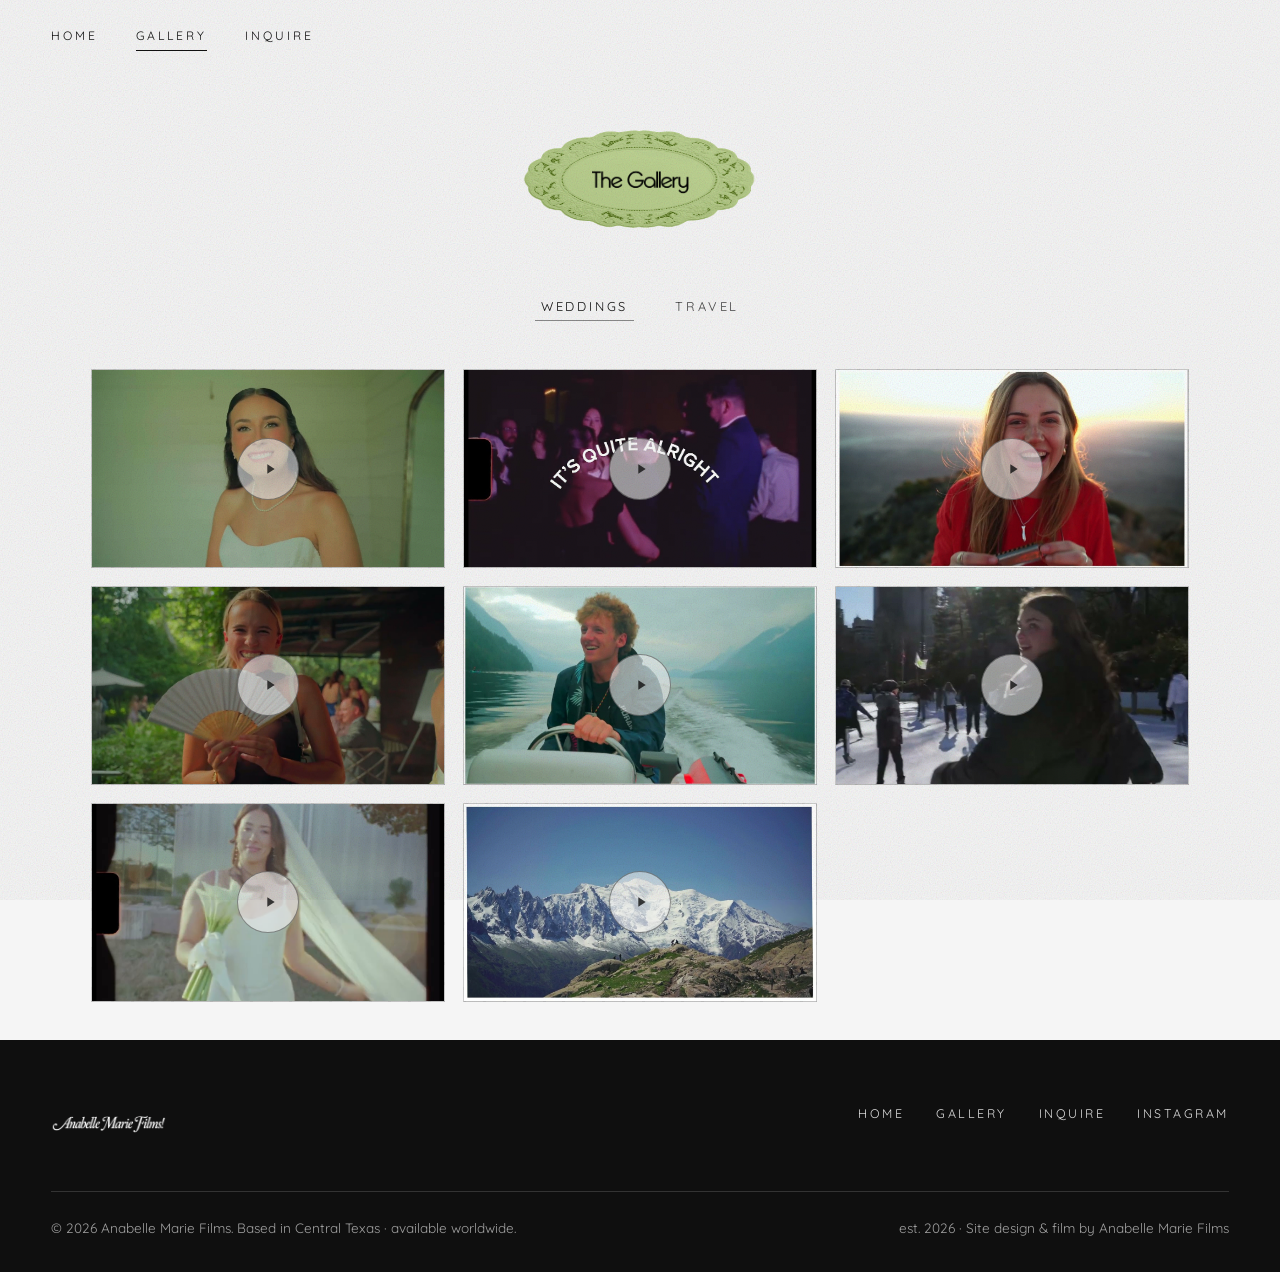
==== gallery.html @ 9097a388 "Initial commit: Anabelle Marie Films wedding videography site Homepage, gallery, and inquire pages w" ====
<!DOCTYPE html>
<html lang="en">
<head>
<meta charset="UTF-8" />
<meta name="viewport" content="width=device-width, initial-scale=1.0" />
<title>Gallery | Anabelle Marie Films</title>
<meta name="description" content="A gallery of wedding and travel films and photography by Anabelle Marie Films." />
<link rel="preconnect" href="https://fonts.googleapis.com">
<link rel="preconnect" href="https://fonts.gstatic.com" crossorigin>
<link href="https://fonts.googleapis.com/css2?family=Mrs+Saint+Delafield&family=Quicksand:wght@300;400;500;600;700&display=swap" rel="stylesheet">
<link rel="stylesheet" href="css/style.css?v=50" />
</head>
<body>

<header class="site-header">
  <nav class="nav-primary">
    <a href="index.html" class="nav-link">Home</a>
    <a href="gallery.html" class="nav-link active">Gallery</a>
    <a href="inquire.html" class="nav-link">Inquire</a>
  </nav>
  <button class="nav-toggle" aria-label="Toggle menu" aria-expanded="false"><span></span></button>
</header>

<section class="page-header">
  <div class="lace-frame">
    <img src="images/gallery-title.webp" alt="The Gallery" class="gallery-title-img" />
  </div>
</section>

<section class="section--tight gallery-section page-content-tight">
  <div class="container">
    <div class="filter-bar">
      <button class="filter-btn active" data-filter="weddings">Weddings</button>
      <button class="filter-btn" data-filter="travel">Travel</button>
    </div>

    <div class="masonry">
      <div class="masonry-item" data-category="weddings">
        <a class="masonry-link" href="https://youtu.be/nrNXWMBOj0o" target="_blank" rel="noopener noreferrer">
          <div class="ph ph--16x9 ph--video">
            <img class="ph-thumb-img" src="images/gallery-thumbs/ceremony-venue.jpg" alt="Ceremony — venue, location" loading="lazy">
            <div class="ph-play"><svg viewBox="0 0 24 24" fill="currentColor"><path d="M8 5v14l11-7z"/></svg></div>
          </div>
        </a>
      </div>
      <div class="masonry-item" data-category="weddings">
        <a class="masonry-link" href="https://youtu.be/mJZi5xqC1do" target="_blank" rel="noopener noreferrer">
          <div class="ph ph--16x9 ph--video">
            <img class="ph-thumb-img" src="images/gallery-thumbs/full-wedding-film.jpg" alt="Full wedding film" loading="lazy">
            <div class="ph-play"><svg viewBox="0 0 24 24" fill="currentColor"><path d="M8 5v14l11-7z"/></svg></div>
          </div>
        </a>
      </div>
      <div class="masonry-item" data-category="weddings">
        <a class="masonry-link" href="https://youtu.be/71shIP8u7Xw" target="_blank" rel="noopener noreferrer">
          <div class="ph ph--16x9 ph--video">
            <img class="ph-thumb-img ph-thumb-img--zoom" src="images/gallery-thumbs/reception-detail.jpg" alt="Reception detail" loading="lazy">
            <div class="ph-play"><svg viewBox="0 0 24 24" fill="currentColor"><path d="M8 5v14l11-7z"/></svg></div>
          </div>
        </a>
      </div>
      <div class="masonry-item" data-category="weddings">
        <a class="masonry-link" href="https://youtu.be/5nK1PVdR958" target="_blank" rel="noopener noreferrer">
          <div class="ph ph--16x9 ph--video">
            <img class="ph-thumb-img ph-thumb-img--zoom" src="images/gallery-thumbs/first-look.jpg" alt="First look" loading="lazy">
            <div class="ph-play"><svg viewBox="0 0 24 24" fill="currentColor"><path d="M8 5v14l11-7z"/></svg></div>
          </div>
        </a>
      </div>
      <div class="masonry-item" data-category="travel">
        <a class="masonry-link" href="https://youtu.be/j32iJM3L0gc" target="_blank" rel="noopener noreferrer">
          <div class="ph ph--16x9 ph--video">
            <img class="ph-thumb-img" src="images/gallery-thumbs/travel-1.jpg" alt="Travel film" loading="lazy">
            <div class="ph-play"><svg viewBox="0 0 24 24" fill="currentColor"><path d="M8 5v14l11-7z"/></svg></div>
          </div>
        </a>
      </div>
      <div class="masonry-item" data-category="travel">
        <a class="masonry-link" href="https://youtu.be/22OU48zRn6M" target="_blank" rel="noopener noreferrer">
          <div class="ph ph--16x9 ph--video">
            <img class="ph-thumb-img" src="images/gallery-thumbs/travel-2.jpg" alt="Travel film" loading="lazy">
            <div class="ph-play"><svg viewBox="0 0 24 24" fill="currentColor"><path d="M8 5v14l11-7z"/></svg></div>
          </div>
        </a>
      </div>
      <div class="masonry-item" data-category="travel">
        <a class="masonry-link" href="https://youtu.be/CbhlI5I2bmc" target="_blank" rel="noopener noreferrer">
          <div class="ph ph--16x9 ph--video">
            <img class="ph-thumb-img" src="images/gallery-thumbs/travel-3.jpg" alt="Travel film" loading="lazy">
            <div class="ph-play"><svg viewBox="0 0 24 24" fill="currentColor"><path d="M8 5v14l11-7z"/></svg></div>
          </div>
        </a>
      </div>
      <div class="masonry-item" data-category="travel">
        <a class="masonry-link" href="https://youtu.be/2rA7vqQ1zxo" target="_blank" rel="noopener noreferrer">
          <div class="ph ph--16x9 ph--video">
            <img class="ph-thumb-img ph-thumb-img--zoom" src="images/gallery-thumbs/travel-4.jpg" alt="Travel film" loading="lazy">
            <div class="ph-play"><svg viewBox="0 0 24 24" fill="currentColor"><path d="M8 5v14l11-7z"/></svg></div>
          </div>
        </a>
      </div>
    </div>
  </div>
</section>


<footer class="site-footer">
  <div class="footer-top">
    <a href="index.html" class="logo"><img src="images/footer-wordmark.webp" alt="Anabelle Marie Films" class="footer-logo-img"></a>
    <nav class="footer-nav">
      <a href="index.html">Home</a>
      <a href="gallery.html">Gallery</a>
      <a href="inquire.html">Inquire</a>
      <a href="https://www.instagram.com/anabellemerlick/" target="_blank" rel="noopener noreferrer">Instagram</a>
    </nav>
  </div>
  <div class="footer-meta">
    <span>&copy; 2026 Anabelle Marie Films. Based in Central Texas &middot; available worldwide.</span>
    <span>est. 2026 &middot; Site design &amp; film by Anabelle Marie Films</span>
  </div>
</footer>

<script src="js/main.js?v=4"></script>
</body>
</html>
---- css/style.css ----
/* =========================================================
   Wedding Videography Portfolio — Design System
   Fonts: Mrs Saint Delafield (logo / cover wordmark only),
          Quicksand (everything else — the closest free match
          to the geometric-rounded "Ronda" reference)
   ========================================================= */

:root {
  --ivory: #f5f5f5;
  --ivory-dark: #e4e4e4;
  --paper: #fafafa;
  --forest: #1c1c1c;
  --forest-dark: #0f0f0f;
  --burgundy: #2b2b2b;
  --burgundy-dark: #1a1a1a;
  --plum: #242424;
  --plum-dark: #161616;
  --ink: #111111;
  --ink-soft: #454545;
  --gold: #8a8a8a;
  --gold-soft: #a8a8a8;
  --line: rgba(0, 0, 0, 0.18);
  --cream-white: #ffffff;
  --blush: #dcdcdc;
  --blush-dark: #bfbfbf;
  /* Reserved for the lace-frame accent only — the rest of the site is black & white */
  --accent-red: #3a0c0c;

  --font-heading: "Quicksand", sans-serif;
  --font-body: "Quicksand", sans-serif;
  --font-script: "Quicksand", sans-serif;
  /* Logo / cover-page wordmark only — everything else uses --font-body/--font-heading */
  --font-name: "Mrs Saint Delafield", cursive;
  --font-mono: "Quicksand", sans-serif;

  --container: 1200px;
  --gutter: clamp(1.25rem, 4vw, 4rem);
}

/* ---------- Reset ---------- */
*, *::before, *::after { box-sizing: border-box; }
html { scroll-behavior: smooth; }
body {
  margin: 0;
  background: var(--ivory);
  color: var(--ink);
  font-family: var(--font-body);
  font-size: 19px;
  line-height: 1.65;
  -webkit-font-smoothing: antialiased;
  position: relative;
}
img { max-width: 100%; display: block; }
a { color: inherit; text-decoration: none; }
ul { margin: 0; padding: 0; list-style: none; }
h1, h2, h3, h4 { font-family: var(--font-heading); font-weight: 500; margin: 0; color: var(--ink); }
p { margin: 0 0 1em; }
button { font-family: inherit; cursor: pointer; }

/* subtle paper-grain texture over the whole site */
body::before {
  content: "";
  position: fixed;
  inset: 0;
  z-index: 2000;
  pointer-events: none;
  opacity: 0.45;
  mix-blend-mode: multiply;
  background-image: url("data:image/svg+xml,%3Csvg xmlns='http://www.w3.org/2000/svg' width='180' height='180'%3E%3Cfilter id='n'%3E%3CfeTurbulence type='fractalNoise' baseFrequency='0.85' numOctaves='2' stitchTiles='stitch'/%3E%3C/filter%3E%3Crect width='100%25' height='100%25' filter='url(%23n)' opacity='0.5'/%3E%3C/svg%3E");
  background-size: 180px 180px;
}

.container { max-width: var(--container); margin: 0 auto; padding: 0 var(--gutter); }

.eyebrow {
  font-family: var(--font-body);
  font-size: 0.78rem;
  letter-spacing: 0.28em;
  text-transform: uppercase;
  color: var(--gold);
  display: block;
  margin-bottom: 0.9em;
}

.script {
  font-family: var(--font-script);
  font-weight: 400;
  line-height: 1;
}

.section-title {
  font-size: clamp(1.9rem, 3.2vw, 2.7rem);
  letter-spacing: 0.01em;
}

.italic-link {
  display: inline-block;
  font-family: var(--font-body);
  font-style: italic;
  font-size: 1.05rem;
  letter-spacing: 0.02em;
  color: inherit;
  border-bottom: 1px solid currentColor;
  padding-bottom: 0.15em;
  transition: opacity 0.25s ease, letter-spacing 0.25s ease;
}
.italic-link:hover { opacity: 0.65; letter-spacing: 0.04em; }

.btn-outline {
  display: inline-block;
  padding: 0.85em 2.1em;
  border: 1px solid currentColor;
  font-family: var(--font-body);
  font-style: italic;
  font-size: 1rem;
  letter-spacing: 0.03em;
  transition: background 0.25s ease, color 0.25s ease;
}

/* ---------- Header / Nav ---------- */
.site-header {
  position: fixed;
  top: 0; left: 0; right: 0;
  z-index: 1000;
  padding: 1.6rem var(--gutter);
  display: flex;
  align-items: center;
  justify-content: space-between;
  transition: background 0.4s ease, padding 0.4s ease, box-shadow 0.4s ease;
}
.site-header.is-solid {
  background: rgba(245, 245, 245, 0.94);
  backdrop-filter: blur(6px);
  box-shadow: 0 1px 0 var(--line);
  padding-top: 1rem;
  padding-bottom: 1rem;
}
.site-header .logo {
  font-family: var(--font-name);
  font-style: normal;
  font-weight: 400;
  font-size: 2.1rem;
  color: var(--ink);
  letter-spacing: 0.01em;
}
body.on-dark .site-header:not(.is-solid) .logo,
body.on-dark .site-header:not(.is-solid) .nav-link { color: var(--cream-white); }

.nav-primary { display: flex; align-items: center; gap: 2.4rem; }
.nav-link {
  font-family: var(--font-body);
  font-size: 0.76rem;
  letter-spacing: 0.24em;
  text-transform: uppercase;
  padding-bottom: 4px;
  border-bottom: 1px solid transparent;
  transition: border-color 0.25s ease, opacity 0.25s ease;
}
.nav-link:hover, .nav-link.active { border-color: currentColor; }

.nav-toggle {
  display: none;
  background: none;
  border: none;
  width: 32px; height: 22px;
  position: relative;
  z-index: 1100;
  margin-left: auto;
}
.nav-toggle span, .nav-toggle::before, .nav-toggle::after {
  content: "";
  position: absolute;
  left: 0; right: 0;
  height: 1px;
  background: currentColor;
  transition: transform 0.3s ease, opacity 0.3s ease;
}
.nav-toggle::before { top: 0; }
.nav-toggle span { top: 50%; transform: translateY(-50%); }
.nav-toggle::after { bottom: 0; }
.nav-toggle.is-open::before { transform: translateY(10px) rotate(45deg); }
.nav-toggle.is-open span { opacity: 0; }
.nav-toggle.is-open::after { transform: translateY(-11px) rotate(-45deg); }

/* ---------- Hero ---------- */
.hero {
  position: relative;
  min-height: 100vh;
  display: flex;
  align-items: center;
  justify-content: center;
  text-align: center;
  overflow: hidden;
  color: var(--cream-white);
}
.hero::after {
  content: "";
  position: absolute; inset: 0;
  background: linear-gradient(180deg, rgba(0,0,0,0.28) 0%, rgba(0,0,0,0.35) 55%, rgba(0,0,0,0.55) 100%);
  z-index: 1;
}
.hero-media { position: absolute; inset: 0; z-index: 0; }
.hero-video { width: 100%; height: 100%; object-fit: cover; display: block; }
.hero-content { position: relative; z-index: 2; padding: 0 1.5rem; }
.hero-content .script { font-size: clamp(3rem, 9vw, 6.5rem); margin-bottom: 0.3em; }
.hero-content .wordmark { font-size: clamp(3.2rem, 9vw, 6.4rem); margin-bottom: 0.4em; }
.hero-wordmark-img {
  width: min(92vw, 920px);
  height: auto;
  margin: 0 auto 0.6em;
  filter: drop-shadow(0 2px 10px rgba(0,0,0,0.35));
}
.hero-tagline { font-size: clamp(0.95rem, 1.6vw, 1.15rem); line-height: 1.65; max-width: 640px; margin: 0 auto; }
.wordmark {
  font-family: var(--font-name);
  font-style: normal;
  font-weight: 400;
  letter-spacing: 0.01em;
}
.hero-content .tagline {
  font-family: var(--font-body);
  font-style: italic;
  font-size: clamp(1rem, 1.6vw, 1.3rem);
  letter-spacing: 0.08em;
  text-transform: uppercase;
}
.hero-scroll {
  position: absolute; bottom: 2.2rem; left: 50%; transform: translateX(-50%);
  z-index: 2; font-size: 0.72rem; letter-spacing: 0.25em; text-transform: uppercase;
  display: flex; flex-direction: column; align-items: center; gap: 0.6rem;
}
.hero-scroll::after {
  content: ""; width: 1px; height: 34px; background: rgba(255,255,255,0.7);
  animation: scrollpulse 2s ease-in-out infinite;
}
@keyframes scrollpulse { 0%,100% { opacity: 0.3; } 50% { opacity: 1; } }

/* ---------- Sections ---------- */
.section { padding: clamp(4.5rem, 9vw, 8rem) 0; }
.section--tight { padding: clamp(3rem, 6vw, 5rem) 0; }
.gallery-section { padding-bottom: clamp(1.5rem, 3vw, 2.5rem); }
.page-content-tight { padding-top: clamp(0.5rem, 1.5vw, 1rem); }
.section-header { max-width: 640px; margin: 0 auto 3.5rem; text-align: center; }
.section-header p { color: var(--ink-soft); font-size: 1.15rem; }
.films-title-img { width: min(55vw, 250px); height: auto; margin: 0 auto 0 0; }
.gallery-title-img { width: min(22vw, 110px); height: auto; margin: 0 auto; display: block; }

.lace-frame {
  position: relative;
  display: inline-flex;
  align-items: center;
  justify-content: center;
  width: clamp(210px, 46vw, 260px);
  aspect-ratio: 1061 / 690;
  padding: 0 1.5rem;
}
.lace-frame::before {
  content: "";
  position: absolute;
  inset: 0;
  background-image: url("../images/inquire-lace-bg.png?v=2");
  background-size: 100% 100%;
  background-repeat: no-repeat;
  pointer-events: none;
}
.lace-frame .gallery-title-img { position: relative; z-index: 1; margin: 0; }

.block-dark {
  background: var(--forest);
  color: var(--cream-white);
}
.block-dark.plum { background: var(--plum); }
.block-dark.burgundy { background: var(--burgundy); }
.block-dark .eyebrow { color: var(--gold-soft); }

.split {
  display: grid;
  grid-template-columns: 1fr 1fr;
  align-items: stretch;
  min-height: 640px;
}
.split-text {
  display: flex;
  flex-direction: column;
  justify-content: center;
  padding: clamp(2.5rem, 5vw, 5rem);
}
.split-text .script { font-size: clamp(2.8rem, 4.5vw, 4.5rem); margin-bottom: 0.4em; }
.split-media { position: relative; min-height: 340px; }

/* ---------- Placeholder image blocks ---------- */
.ph {
  position: relative;
  width: 100%;
  height: 100%;
  background:
    repeating-linear-gradient(135deg, rgba(0,0,0,0.05) 0 2px, transparent 2px 14px),
    linear-gradient(160deg, var(--ivory-dark), var(--paper));
  border: 1px solid var(--line);
  display: flex;
  align-items: center;
  justify-content: center;
  overflow: hidden;
}
.ph > img { width: 100%; height: 100%; object-fit: cover; display: block; }
.ph--elevated {
  border: none;
  box-shadow:
    0 22px 44px -14px rgba(0, 0, 0, 0.55),
    0 10px 20px -10px rgba(0, 0, 0, 0.45);
}
.ph--1x1 { aspect-ratio: 1 / 1; }
.ph--4x5 { aspect-ratio: 4 / 5; }
.ph--3x4 { aspect-ratio: 3 / 4; }
.ph--16x9 { aspect-ratio: 16 / 9; }
.ph--3x2 { aspect-ratio: 3 / 2; }
.ph--fill { position: absolute; inset: 0; aspect-ratio: auto; }

.ph-inner {
  text-align: center;
  color: var(--ink-soft);
  padding: 1rem;
}
.ph-inner svg { width: 34px; height: 34px; opacity: 0.55; margin-bottom: 0.6rem; }
.ph-inner span {
  display: block;
  font-family: var(--font-body);
  font-style: italic;
  font-size: 0.85rem;
  letter-spacing: 0.04em;
  opacity: 0.75;
}

.ph--video .ph-play {
  position: absolute;
  width: 62px; height: 62px;
  border-radius: 50%;
  border: 1px solid rgba(0,0,0,0.4);
  display: flex; align-items: center; justify-content: center;
  background: rgba(245,245,245,0.6);
}
.ph--video .ph-play svg { width: 16px; height: 16px; margin: 0 0 0 3px; opacity: 0.8; }

/* Real YouTube cover thumbnails standing in for the placeholder graphic */
.ph-thumb-img {
  position: absolute;
  inset: 0;
  width: 100%;
  height: 100%;
  object-fit: cover;
  object-position: center;
}
.ph-thumb-img--zoom { transform: scale(1.3); }
.ph-caption {
  position: absolute;
  left: 0; right: 0; bottom: 0;
  z-index: 1;
  padding: 1.6rem 0.9rem 0.7rem;
  background: linear-gradient(0deg, rgba(0,0,0,0.7), transparent);
}
.ph-caption span {
  display: block;
  color: var(--cream-white);
  font-family: var(--font-body);
  font-style: italic;
  font-size: 0.85rem;
  letter-spacing: 0.02em;
}

/* framed / heirloom treatment for accent images */
.ph--framed {
  padding: 14px;
  background: var(--paper);
  border: 1px solid var(--line);
  box-shadow: 0 12px 30px -18px rgba(0,0,0,0.45);
}
.ph--framed .ph-frame-inner {
  width: 100%; height: 100%;
  border: 1px solid rgba(150,150,150,0.5);
  display: flex; align-items: center; justify-content: center;
  background:
    repeating-linear-gradient(135deg, rgba(0,0,0,0.05) 0 2px, transparent 2px 14px),
    linear-gradient(160deg, var(--ivory-dark), var(--paper));
}
.ph--tilt { transform: rotate(-1.4deg); }
.ph--tilt-r { transform: rotate(1.6deg); }

/* ---------- Collage grid ---------- */
.collage {
  display: grid;
  grid-template-columns: repeat(6, 1fr);
  gap: 1.1rem;
}
.collage > * { min-width: 0; }
.c-span-2 { grid-column: span 2; }
.c-span-3 { grid-column: span 3; }
.c-span-4 { grid-column: span 4; }
.c-span-6 { grid-column: span 6; }
.c-offset-t { margin-top: 2.5rem; }

/* ---------- Welcome / intro text ---------- */
.intro-grid {
  display: grid;
  grid-template-columns: 1.1fr 0.9fr;
  gap: clamp(2rem, 6vw, 5rem);
  align-items: center;
}
.intro-grid .pull {
  font-family: var(--font-script);
  font-size: clamp(2.2rem, 3.6vw, 3.2rem);
  color: var(--forest);
  line-height: 1.15;
}
.intro-grid p { font-size: 1.2rem; color: var(--ink-soft); }

/* layout-only variant for use inside dark/color-block sections, where text color is inherited */
.split-grid {
  display: grid;
  grid-template-columns: 1.1fr 0.9fr;
  gap: clamp(2rem, 6vw, 5rem);
  align-items: center;
}

/* ---------- Quote ---------- */
.quote-block { text-align: center; max-width: 780px; margin: 0 auto; }
.quote-block blockquote {
  font-family: var(--font-heading);
  font-style: italic;
  font-size: clamp(1.5rem, 2.6vw, 2.1rem);
  line-height: 1.5;
  margin: 0 0 1.2rem;
}
.quote-block cite {
  font-style: normal;
  font-size: 0.78rem;
  letter-spacing: 0.24em;
  text-transform: uppercase;
  color: var(--gold);
}

/* ---------- CTA strip ---------- */
.cta-strip {
  text-align: center;
  padding: clamp(4rem, 8vw, 6.5rem) var(--gutter);
}
.cta-strip .script { font-size: clamp(2.4rem, 4.5vw, 3.6rem); margin-bottom: 0.6em; }

/* ---------- Footer ---------- */
.site-footer {
  background: var(--forest-dark);
  color: var(--cream-white);
  padding: 4rem var(--gutter) 2rem;
}
.footer-top {
  display: flex;
  justify-content: space-between;
  align-items: flex-start;
  flex-wrap: wrap;
  gap: 2.5rem;
  padding-bottom: 3rem;
  border-bottom: 1px solid rgba(255,255,255,0.15);
}
.footer-top .logo { font-family: var(--font-name); font-style: normal; font-weight: 400; font-size: 2.4rem; }
.footer-logo-img { height: 2.4rem; width: auto; display: block; }
.footer-nav { display: flex; gap: 2rem; flex-wrap: wrap; }
.footer-nav a { font-size: 0.78rem; letter-spacing: 0.2em; text-transform: uppercase; opacity: 0.85; }
.footer-nav a:hover { opacity: 1; }
.footer-meta {
  display: flex; justify-content: space-between; flex-wrap: wrap; gap: 1rem;
  padding-top: 1.6rem; font-size: 0.85rem; opacity: 0.6;
  font-family: var(--font-mono);
}

/* ---------- Page header (non-home pages) ---------- */
.page-header {
  padding: clamp(4.5rem, 8vw, 6rem) var(--gutter) clamp(0.75rem, 1.5vw, 1rem);
  text-align: center;
}
.page-header .script { font-size: clamp(2.8rem, 6vw, 4.5rem); margin-bottom: 0.3em; }
.page-header p { max-width: 560px; margin: 0.8rem auto 0; color: var(--ink-soft); font-size: 1.15rem; }

/* ---------- Gallery ---------- */
.filter-bar {
  display: flex;
  justify-content: center;
  gap: 2.2rem;
  margin-bottom: 3rem;
  flex-wrap: wrap;
}
.filter-btn {
  background: none; border: none;
  font-family: var(--font-body);
  font-size: 0.8rem;
  letter-spacing: 0.22em;
  text-transform: uppercase;
  padding-bottom: 6px;
  border-bottom: 1px solid transparent;
  color: var(--ink-soft);
}
.filter-btn.active, .filter-btn:hover { color: var(--ink); border-color: var(--gold); }

.masonry {
  columns: 3 260px;
  column-gap: 1.1rem;
}
.masonry-item {
  break-inside: avoid;
  margin-bottom: 1.1rem;
  transition: opacity 0.35s ease, transform 0.35s ease;
}
.masonry-item.is-hidden { display: none; }
.masonry-link { display: block; }
.masonry-link:hover .ph-play { background: var(--cream-white); transform: scale(1.08); }
.ph-play { transition: background 0.25s ease, transform 0.25s ease; }

/* ---------- About page ---------- */
.about-intro {
  display: grid;
  grid-template-columns: 0.8fr 1.2fr;
  gap: clamp(2rem, 6vw, 5rem);
  align-items: center;
}
.about-intro .script { font-size: clamp(2.4rem, 4vw, 3.4rem); color: var(--forest); margin-bottom: 0.4rem; }
.about-intro p { font-size: 1.2rem; color: var(--ink-soft); }

.story {
  max-width: 720px;
  margin: 0 auto;
  font-size: 1.2rem;
  color: var(--ink-soft);
}
.story p:first-of-type::first-letter {
  font-family: var(--font-heading);
  font-size: 3.6rem;
  float: left;
  line-height: 0.8;
  padding: 0.1em 0.12em 0 0;
  color: var(--forest);
}

.values-row {
  display: grid;
  grid-template-columns: repeat(3, 1fr);
  gap: 2.5rem;
  text-align: center;
}
.values-row .script { font-size: 2.2rem; color: var(--gold); margin-bottom: 0.5rem; display: block; }
.values-row p { color: var(--ink-soft); font-size: 1.05rem; }

/* ---------- Packages ---------- */
.packages-grid {
  display: grid;
  grid-template-columns: repeat(3, 1fr);
  gap: 1.8rem;
  align-items: stretch;
}
.package-card {
  background: var(--paper);
  border: 1px solid var(--line);
  padding: 1.8rem 2.1rem;
  display: flex;
  flex-direction: column;
  text-align: center;
}
.package-card.featured {
  background: var(--forest);
  color: var(--cream-white);
  border-color: var(--forest);
}
.package-card.featured .package-price,
.package-card.featured h3 { color: var(--cream-white); }
.package-card.featured .package-divider { background: rgba(255,255,255,0.25); }
.package-card.featured .package-list li { color: rgba(255,255,255,0.85); }
.package-card .script { font-family: 'EB Garamond', serif; font-style: normal; font-weight: 600; font-size: 2.1rem; color: var(--forest); margin-bottom: 0.2rem; }
.package-card.featured .script { color: var(--gold-soft); }
.package-price { font-family: var(--font-heading); font-size: 1.05rem; margin: 0.6rem 0 1.4rem; }
.package-price small { font-family: var(--font-body); font-style: italic; font-size: 1.05rem; opacity: 0.7; }
.package-divider { display: none; }
.package-list { flex: 1; text-align: left; margin-bottom: 0; }
.package-list li {
  font-size: 1.05rem;
  color: var(--ink-soft);
  padding: 0.3em 0;
}
.package-list li:last-child { border-bottom: none; }

.faq { max-width: 760px; margin: 0 auto; }
.faq details {
  border-bottom: 1px solid var(--line);
  padding: 1.4rem 0;
}
.faq summary {
  cursor: pointer;
  font-family: var(--font-heading);
  font-size: 1.15rem;
  list-style: none;
  display: flex;
  justify-content: space-between;
  align-items: center;
}
.faq summary::-webkit-details-marker { display: none; }
.faq summary::after { content: "+"; font-size: 1.4rem; color: var(--gold); transition: transform 0.25s ease; }
.faq details[open] summary::after { transform: rotate(45deg); }
.faq .faq-answer { margin-top: 0.9rem; color: var(--ink-soft); font-size: 1.08rem; }

/* ---------- Inquire ---------- */
.inquire-layout {
  display: grid;
  grid-template-columns: 1fr 1.3fr;
  gap: clamp(2.5rem, 6vw, 5rem);
  align-items: start;
}
.inquire-info .script { font-size: 2.6rem; color: var(--forest); margin-bottom: 0.6rem; }
.inquire-info p { color: var(--ink-soft); font-size: 1.12rem; }
.inquire-details { margin-top: 2.2rem; }
.inquire-details dt {
  font-size: 0.72rem; letter-spacing: 0.22em; text-transform: uppercase; color: var(--gold);
  margin-top: 1.4rem;
}
.inquire-details dd { margin: 0.3rem 0 0; font-size: 1.1rem; }

.form-grid {
  display: grid;
  grid-template-columns: 1fr 1fr;
  gap: 1.5rem 1.4rem;
}
.form-grid .field-full { grid-column: 1 / -1; }
.field label {
  display: block;
  font-size: 0.72rem;
  letter-spacing: 0.2em;
  text-transform: uppercase;
  color: var(--ink-soft);
  margin-bottom: 0.5rem;
}
.field input, .field select, .field textarea {
  width: 100%;
  background: transparent;
  border: none;
  border-bottom: 1px solid var(--line);
  font-family: var(--font-body);
  font-size: 1.08rem;
  color: var(--ink);
  padding: 0.5rem 0.1rem;
  transition: border-color 0.25s ease;
}
.field input:focus, .field select:focus, .field textarea:focus {
  outline: none;
  border-color: var(--forest);
}
.field textarea { resize: vertical; min-height: 110px; }
.form-submit {
  margin-top: 1rem;
  background: var(--forest);
  color: var(--cream-white);
  border: 1px solid var(--forest);
  padding: 0.95em 2.6em;
  font-family: var(--font-body);
  font-style: italic;
  font-size: 1.05rem;
  letter-spacing: 0.03em;
  transition: background 0.25s ease, color 0.25s ease;
}
.form-submit:hover { background: transparent; color: var(--forest); }
.form-note { font-size: 0.85rem; color: var(--ink-soft); margin-top: 1rem; }
.form-success {
  display: none;
  padding: 2rem;
  border: 1px solid var(--forest);
  text-align: center;
}
.form-success.is-visible { display: block; }
.form-success .script { font-size: 1.8rem; color: var(--forest); }

/* ---------- Home: hero split + wordmark bar ---------- */
.hero-split {
  position: relative;
  display: grid;
  grid-template-columns: 1.15fr 0.85fr;
  min-height: 76vh;
}
.hero-split .ph { min-height: 100%; }
.hero-split::before {
  content: "";
  position: absolute;
  top: 0; left: 0; right: 0;
  height: 160px;
  background: linear-gradient(180deg, rgba(0,0,0,0.4), rgba(0,0,0,0));
  z-index: 1;
  pointer-events: none;
}
.wordmark-bar {
  background: var(--forest-dark);
  color: var(--cream-white);
  text-align: center;
  padding: 2.1rem 1.5rem;
}
.wordmark-bar .wordmark {
  font-size: clamp(2.1rem, 5vw, 3.4rem);
  letter-spacing: 0.03em;
}

/* ---------- Home: storytelling intro ---------- */
.story-top {
  display: grid;
  grid-template-columns: 0.75fr 1.6fr;
  gap: clamp(2rem, 5vw, 4rem);
  align-items: end;
  margin-bottom: 2.5rem;
}
.photo-caption {
  margin: 0.8rem 0 0;
  font-family: var(--font-body);
  font-style: italic;
  font-size: 0.95rem;
  color: var(--ink-soft);
}
.photo-caption span { display: block; font-size: 0.78rem; letter-spacing: 0.1em; opacity: 0.75; }
.story-heading { text-align: center; }
.story-heading .eyebrow { font-size: 0.9rem; letter-spacing: 0.12em; }
.story-heading .wordmark {
  display: block;
  margin-top: 0.6rem;
  font-size: clamp(1.3rem, 2.2vw, 1.7rem);
  color: var(--forest);
}
.story-copy {
  display: grid;
  grid-template-columns: 1.5fr 1fr;
  gap: clamp(2rem, 5vw, 4rem);
  align-items: center;
  margin-top: 2.5rem;
}
.story-copy p { font-size: 1.12rem; color: var(--ink-soft); }

/* ---------- Home: offerings ---------- */
.offerings-list { margin-top: 2rem; }
.offerings-list li {
  display: flex;
  align-items: center;
  gap: 1rem;
  padding: 0.9rem 0;
  border-top: 1px solid rgba(255,255,255,0.15);
  font-size: 1.05rem;
  letter-spacing: 0.03em;
}
.offerings-list li:last-child { border-bottom: 1px solid rgba(255,255,255,0.15); }
.offerings-thumb {
  width: 46px;
  height: 46px;
  flex-shrink: 0;
}
.offerings-thumb .ph-inner svg { width: 18px; height: 18px; margin: 0; }

/* ---------- Home: about teaser ---------- */
.about-teaser-grid {
  display: grid;
  grid-template-columns: 1fr 0.85fr;
  gap: clamp(2rem, 6vw, 5rem);
  align-items: center;
}
.about-teaser-grid .wordmark {
  display: block;
  font-size: clamp(2.2rem, 4vw, 3.2rem);
  color: var(--forest);
  margin: 0.5rem 0 1rem;
}
.about-teaser-grid p { font-size: 1.15rem; color: var(--ink-soft); }
.about-teaser-photos { position: relative; }
.about-teaser-photos .inset-photo {
  position: absolute;
  bottom: -1.8rem;
  left: -1.8rem;
  width: 46%;
  height: auto;
}

/* ---------- Home: full-bleed break ---------- */
.full-bleed-break { overflow: hidden; }
.full-bleed-break .ph { aspect-ratio: 21 / 8; }
.full-bleed-video {
  width: 100%;
  aspect-ratio: 21 / 8;
  object-fit: cover;
  display: block;
  /* source clip has pillarboxed black bars baked in — zoom past them so the frame fills edge to edge */
  transform: scale(1.55);
  transform-origin: center;
}

/* ---------- Home: testimonial band ---------- */
.testimonial-band { background: var(--blush); padding: clamp(3.5rem, 7vw, 5.5rem) 0; }
.testimonial-band-inner { max-width: 700px; margin: 0 auto; text-align: center; }
.testimonial-band-inner .ph {
  width: 84px;
  margin: 0 auto 1.8rem;
  border-radius: 50%;
  overflow: hidden;
}
.testimonial-band-inner blockquote {
  font-family: var(--font-heading);
  font-style: italic;
  font-size: clamp(1.3rem, 2.2vw, 1.7rem);
  line-height: 1.5;
  margin: 0 0 1rem;
  color: var(--ink);
}
.testimonial-band-inner cite {
  font-style: normal;
  font-size: 0.75rem;
  letter-spacing: 0.22em;
  text-transform: uppercase;
  color: var(--burgundy);
}

/* ---------- Typewriter / mono text ---------- */
.mono {
  font-family: var(--font-mono);
  line-height: 1.7;
}
.mono-label {
  font-family: var(--font-mono);
  font-size: 0.95rem;
  text-decoration: underline;
  text-underline-offset: 3px;
}
.mono-eyebrow {
  font-family: var(--font-mono);
  font-size: 0.95rem;
  font-style: italic;
}

/* ---------- Pill button ---------- */
.pill-btn {
  display: inline-block;
  background: var(--ink);
  color: var(--cream-white);
  border: 1px solid var(--ink);
  border-radius: 999px;
  padding: 0.95em 2.3em;
  font-family: var(--font-mono);
  font-weight: 700;
  font-size: 0.8rem;
  letter-spacing: 0.08em;
  text-transform: uppercase;
  transition: background 0.25s ease, color 0.25s ease;
}
.pill-btn:hover { background: transparent; color: var(--ink); }
.block-dark .pill-btn { background: var(--cream-white); color: var(--ink); border-color: var(--cream-white); }
.block-dark .pill-btn:hover { background: transparent; color: var(--cream-white); }

/* ---------- Polaroid photo cluster ---------- */
.photo-cluster {
  position: relative;
  height: clamp(280px, 34vw, 460px);
  max-width: 720px;
  margin: 0 auto;
}
.photo-cluster .ph {
  position: absolute;
  width: clamp(140px, 22vw, 240px);
  height: auto;
  box-shadow:
    0 22px 44px -14px rgba(0, 0, 0, 0.55),
    0 10px 20px -10px rgba(0, 0, 0, 0.45);
}
.ph--polaroid {
  padding: 10px 10px 34px;
  background: var(--cream-white);
  border: 1px solid var(--line);
}
.ph--polaroid .ph-frame-inner {
  width: 100%;
  height: 100%;
  background:
    repeating-linear-gradient(135deg, rgba(0,0,0,0.05) 0 2px, transparent 2px 14px),
    linear-gradient(160deg, var(--ivory-dark), var(--paper));
  display: flex; align-items: center; justify-content: center;
  overflow: hidden;
}
.ph-frame-inner > img { width: 100%; height: 100%; object-fit: cover; display: block; }

/* ---------- Films collage (uniform 16:9 tiles) ---------- */
.films-collage {
  display: grid;
  grid-template-columns: 1fr;
  max-width: 700px;
  margin: 0 auto;
  gap: 0.7rem;
}
.films-collage-item {
  aspect-ratio: 2 / 1;
  overflow: hidden;
  background: var(--ivory-dark);
}
.films-collage-item img {
  width: 100%;
  height: 100%;
  object-fit: cover;
  display: block;
  transition: transform 0.4s ease;
}
.films-collage-item:hover img { transform: scale(1.05); }

/* ---------- Alternating testimonial rows ---------- */
.kind-words { max-width: 900px; margin: 0 auto; }
.testimonial-row {
  display: grid;
  grid-template-columns: 1fr 1fr;
  gap: clamp(1.5rem, 4vw, 3rem);
  align-items: center;
  margin-bottom: clamp(2.5rem, 5vw, 4rem);
}
.testimonial-row.reverse .ph { order: 2; }
.testimonial-row blockquote {
  font-family: var(--font-mono);
  font-size: 1.05rem;
  line-height: 1.7;
  margin: 0;
  color: var(--ink);
}

/* ---------- Reveal-on-scroll ---------- */
[data-reveal] { opacity: 0; transform: translateY(18px); transition: opacity 0.8s ease, transform 0.8s ease; }
[data-reveal].is-visible { opacity: 1; transform: translateY(0); }

/* ---------- Responsive ---------- */
@media (max-width: 980px) {
  .split { grid-template-columns: 1fr; min-height: auto; }
  .split-media { min-height: 380px; order: -1; }
  .intro-grid, .split-grid, .about-intro, .inquire-layout { grid-template-columns: 1fr; }
  .about-intro { text-align: center; }
  .packages-grid { grid-template-columns: 1fr 1fr; }
  .values-row { grid-template-columns: 1fr; gap: 2rem; }
  .collage { grid-template-columns: repeat(4, 1fr); }
  .c-span-2 { grid-column: span 2; }
  .c-span-3 { grid-column: span 4; }
  .c-span-4 { grid-column: span 4; }

  .hero-split { grid-template-columns: 1fr; grid-auto-rows: 46vh; min-height: auto; }
  .story-top { grid-template-columns: 1fr; text-align: center; }
  .story-copy { grid-template-columns: 1fr; }
  .about-teaser-grid { grid-template-columns: 1fr; text-align: center; }
  .about-teaser-photos { max-width: 420px; margin: 0 auto; }
  .about-teaser-photos .inset-photo { left: 50%; transform: translateX(-140%); }

  .testimonial-row { grid-template-columns: 1fr; text-align: center; }
  .testimonial-row.reverse .ph { order: 0; }
}
@media (max-width: 720px) {
  body { font-size: 17.5px; }
  .nav-primary {
    position: fixed; inset: 0 0 0 auto; width: min(82vw, 340px);
    background: var(--ivory); flex-direction: column; align-items: flex-start;
    justify-content: center; gap: 2rem; padding: 2rem 2.5rem;
    transform: translateX(100%); transition: transform 0.35s ease;
    box-shadow: -8px 0 24px rgba(0,0,0,0.12);
  }
  .nav-primary.is-open { transform: translateX(0); }
  .nav-toggle { display: block; color: var(--ink); }
  body.on-dark .site-header:not(.is-solid) .nav-toggle { color: var(--cream-white); }
  body.on-dark .site-header:not(.is-solid) .nav-toggle.is-open { color: var(--ink); }
  body.on-dark .nav-primary.is-open .nav-link,
  .nav-primary.is-open .nav-link { color: var(--ink); }

  .packages-grid { grid-template-columns: 1fr; }
  .collage { grid-template-columns: repeat(2, 1fr); }
  .c-span-2, .c-span-3, .c-span-4 { grid-column: span 2; }
  .form-grid { grid-template-columns: 1fr; }
  .masonry { columns: 1 100%; }
  .footer-top { flex-direction: column; }
}
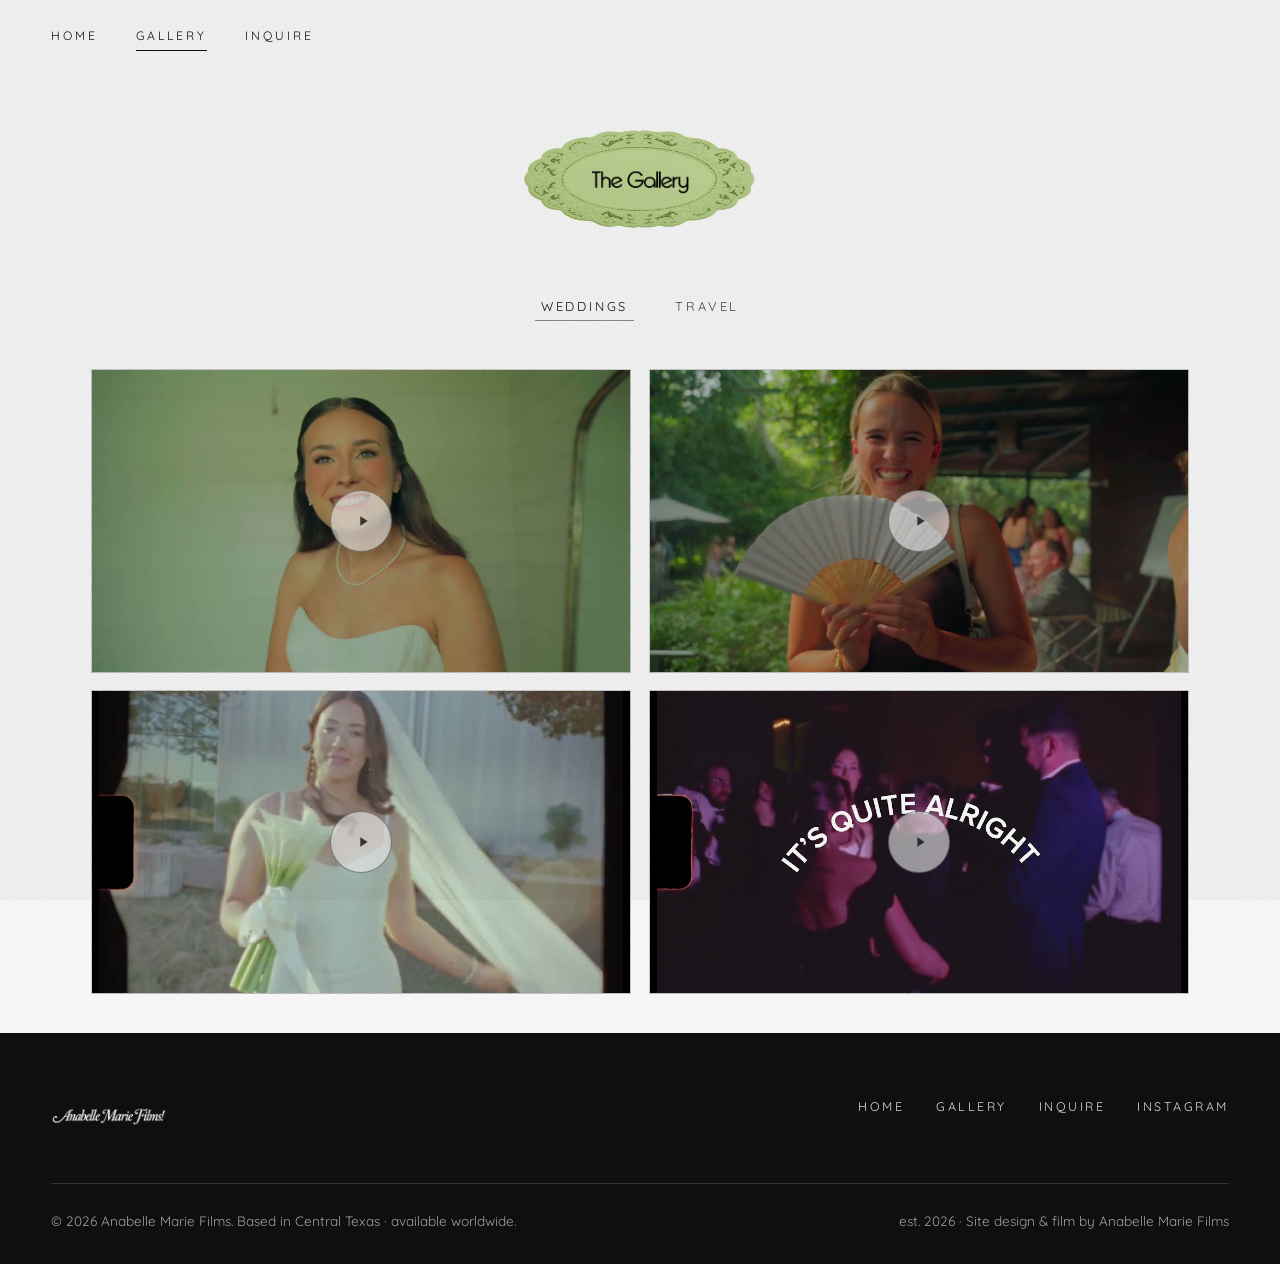
==== commit 364bcdec: "Redesign gallery/inquire titles, simplify packages, rework gallery grid - Add lace-oval title frames" ====
--- a/gallery.html
+++ b/gallery.html
@@ -8,7 +8,7 @@
 <link rel="preconnect" href="https://fonts.googleapis.com">
 <link rel="preconnect" href="https://fonts.gstatic.com" crossorigin>
 <link href="https://fonts.googleapis.com/css2?family=Mrs+Saint+Delafield&family=Quicksand:wght@300;400;500;600;700&display=swap" rel="stylesheet">
-<link rel="stylesheet" href="css/style.css?v=50" />
+<link rel="stylesheet" href="css/style.css?v=52" />
 </head>
 <body>
 
@@ -120,6 +120,6 @@
   </div>
 </footer>
 
-<script src="js/main.js?v=4"></script>
+<script src="js/main.js?v=5"></script>
 </body>
 </html>
--- a/css/style.css
+++ b/css/style.css
@@ -500,12 +500,11 @@
 .filter-btn.active, .filter-btn:hover { color: var(--ink); border-color: var(--gold); }
 
 .masonry {
-  columns: 3 260px;
-  column-gap: 1.1rem;
+  display: grid;
+  grid-template-columns: repeat(2, 1fr);
+  gap: 1.1rem;
 }
 .masonry-item {
-  break-inside: avoid;
-  margin-bottom: 1.1rem;
   transition: opacity 0.35s ease, transform 0.35s ease;
 }
 .masonry-item.is-hidden { display: none; }
@@ -967,6 +966,6 @@
   .collage { grid-template-columns: repeat(2, 1fr); }
   .c-span-2, .c-span-3, .c-span-4 { grid-column: span 2; }
   .form-grid { grid-template-columns: 1fr; }
-  .masonry { columns: 1 100%; }
+  .masonry { grid-template-columns: 1fr; }
   .footer-top { flex-direction: column; }
 }
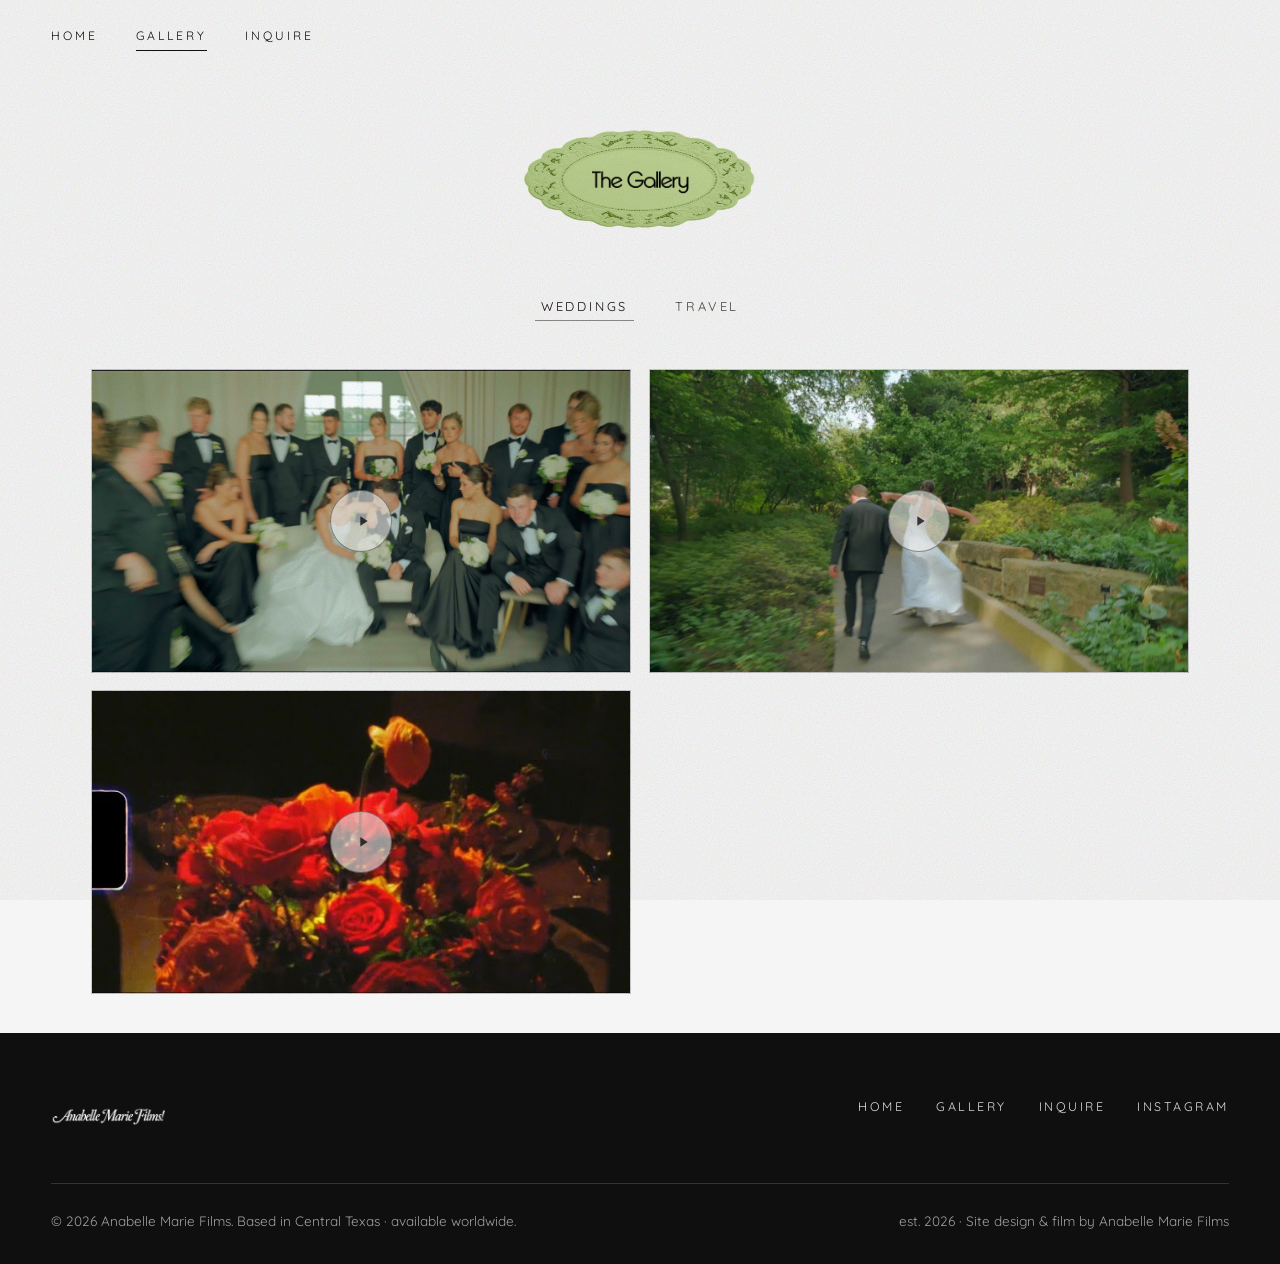
==== commit 998e7f22: "Replace wedding gallery videos with three new YouTube links" ====
--- a/gallery.html
+++ b/gallery.html
@@ -36,33 +36,25 @@
 
     <div class="masonry">
       <div class="masonry-item" data-category="weddings">
-        <a class="masonry-link" href="https://youtu.be/nrNXWMBOj0o" target="_blank" rel="noopener noreferrer">
+        <a class="masonry-link" href="https://youtu.be/Bhl_HbyocKg" target="_blank" rel="noopener noreferrer">
           <div class="ph ph--16x9 ph--video">
-            <img class="ph-thumb-img" src="images/gallery-thumbs/ceremony-venue.jpg" alt="Ceremony — venue, location" loading="lazy">
+            <img class="ph-thumb-img" src="images/gallery-thumbs/wedding-1.jpg" alt="Wedding film" loading="lazy">
             <div class="ph-play"><svg viewBox="0 0 24 24" fill="currentColor"><path d="M8 5v14l11-7z"/></svg></div>
           </div>
         </a>
       </div>
       <div class="masonry-item" data-category="weddings">
-        <a class="masonry-link" href="https://youtu.be/mJZi5xqC1do" target="_blank" rel="noopener noreferrer">
+        <a class="masonry-link" href="https://youtu.be/GFcG0XQJ74o" target="_blank" rel="noopener noreferrer">
           <div class="ph ph--16x9 ph--video">
-            <img class="ph-thumb-img" src="images/gallery-thumbs/full-wedding-film.jpg" alt="Full wedding film" loading="lazy">
+            <img class="ph-thumb-img" src="images/gallery-thumbs/wedding-2.jpg" alt="Wedding film" loading="lazy">
             <div class="ph-play"><svg viewBox="0 0 24 24" fill="currentColor"><path d="M8 5v14l11-7z"/></svg></div>
           </div>
         </a>
       </div>
       <div class="masonry-item" data-category="weddings">
-        <a class="masonry-link" href="https://youtu.be/71shIP8u7Xw" target="_blank" rel="noopener noreferrer">
+        <a class="masonry-link" href="https://youtu.be/vfj3PqohddQ" target="_blank" rel="noopener noreferrer">
           <div class="ph ph--16x9 ph--video">
-            <img class="ph-thumb-img ph-thumb-img--zoom" src="images/gallery-thumbs/reception-detail.jpg" alt="Reception detail" loading="lazy">
-            <div class="ph-play"><svg viewBox="0 0 24 24" fill="currentColor"><path d="M8 5v14l11-7z"/></svg></div>
-          </div>
-        </a>
-      </div>
-      <div class="masonry-item" data-category="weddings">
-        <a class="masonry-link" href="https://youtu.be/5nK1PVdR958" target="_blank" rel="noopener noreferrer">
-          <div class="ph ph--16x9 ph--video">
-            <img class="ph-thumb-img ph-thumb-img--zoom" src="images/gallery-thumbs/first-look.jpg" alt="First look" loading="lazy">
+            <img class="ph-thumb-img" src="images/gallery-thumbs/wedding-3.jpg" alt="Wedding film" loading="lazy">
             <div class="ph-play"><svg viewBox="0 0 24 24" fill="currentColor"><path d="M8 5v14l11-7z"/></svg></div>
           </div>
         </a>
@@ -120,6 +112,6 @@
   </div>
 </footer>
 
-<script src="js/main.js?v=5"></script>
+<script src="js/main.js?v=6"></script>
 </body>
 </html>
